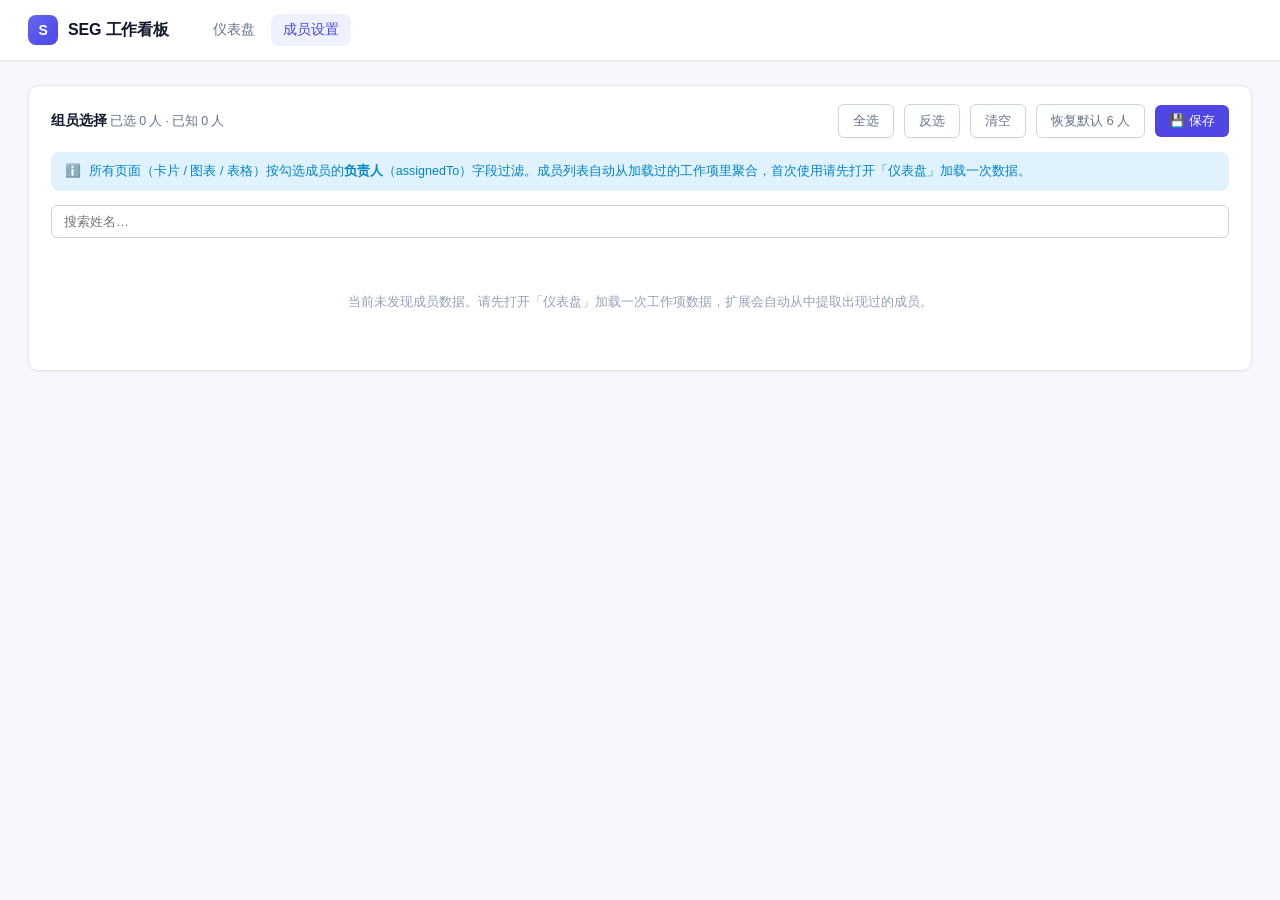
==== extension/dashboard/members.html @ 388cfca1 "云效团队工作看板 Chrome 扩展 v0.9.0 聚合 devops.aliyun.com 工作空间下所有公开项目的 需求/任务/测试计划/缺陷 的仪表盘扩展（Manifest V3，零后端）。" ====
<!DOCTYPE html>
<html lang="zh-CN">
<head>
  <meta charset="UTF-8" />
  <title>成员设置 · SEG 工作看板</title>
  <link rel="stylesheet" href="index.css" />
</head>
<body>
  <header class="topbar">
    <div class="topbar-inner">
      <div class="brand">
        <div class="brand-logo">S</div>
        SEG 工作看板
      </div>
      <nav class="nav">
        <a href="index.html">仪表盘</a>
        <a href="members.html" class="active">成员设置</a>
      </nav>
      <div class="spacer"></div>
      <span id="statusText" class="status-text"></span>
    </div>
  </header>

  <main class="content">
    <section class="section">
      <div class="section-head">
        <h2 class="section-title">组员选择 <span id="selectedCount" class="muted"></span></h2>
        <div class="controls">
          <button class="btn btn-ghost" id="selectAllBtn" type="button">全选</button>
          <button class="btn btn-ghost" id="invertBtn" type="button">反选</button>
          <button class="btn btn-ghost" id="clearBtn" type="button">清空</button>
          <button class="btn btn-ghost" id="resetBtn" type="button">恢复默认 6 人</button>
          <button class="btn btn-primary" id="saveBtn" type="button">💾 保存</button>
        </div>
      </div>

      <div class="hint-box">
        <span>ℹ️</span>
        <span>所有页面（卡片 / 图表 / 表格）按勾选成员的<b>负责人</b>（assignedTo）字段过滤。成员列表自动从加载过的工作项里聚合，首次使用请先打开「仪表盘」加载一次数据。</span>
      </div>

      <div class="members-toolbar">
        <input type="text" id="searchInput" placeholder="搜索姓名…" />
      </div>

      <div id="emptyHint" class="empty" style="display:none">
        当前未发现成员数据。请先打开「仪表盘」加载一次工作项数据，扩展会自动从中提取出现过的成员。
      </div>

      <div class="members-grid" id="membersGrid"></div>
    </section>
  </main>

  <script src="config.local.js"></script>
  <script src="api.js"></script>
  <script src="members.js"></script>
</body>
</html>
---- extension/dashboard/index.css ----
/* ============================================================
   Design tokens
============================================================ */
:root {
  --bg: #f7f8fb;
  --surface: #ffffff;
  --surface-soft: #f1f5f9;
  --border: #e5e7eb;
  --border-strong: #cbd5e1;
  --text: #0f172a;
  --text-muted: #64748b;
  --text-faint: #94a3b8;

  --primary: #4f46e5;
  --primary-hover: #4338ca;
  --primary-soft: #eef2ff;

  --success: #059669;
  --success-soft: #d1fae5;
  --warning: #d97706;
  --warning-soft: #fef3c7;
  --info: #0284c7;
  --info-soft: #e0f2fe;
  --danger: #dc2626;
  --danger-soft: #fee2e2;
  --neutral: #475569;
  --neutral-soft: #e2e8f0;

  --radius: 10px;
  --radius-sm: 6px;
  --shadow-sm: 0 1px 2px rgba(15, 23, 42, 0.04);
  --shadow-md: 0 4px 12px rgba(15, 23, 42, 0.06);
  --shadow-lg: 0 10px 30px rgba(15, 23, 42, 0.08);
}

* { box-sizing: border-box; }

html, body {
  margin: 0;
  padding: 0;
  background: var(--bg);
  color: var(--text);
  font-family: -apple-system, BlinkMacSystemFont, "Segoe UI", "PingFang SC",
    "Microsoft YaHei", "Helvetica Neue", Roboto, sans-serif;
  font-size: 14px;
  line-height: 1.5;
}

/* ============================================================
   Top bar
============================================================ */
.topbar {
  position: sticky;
  top: 0;
  z-index: 10;
  background: var(--surface);
  border-bottom: 1px solid var(--border);
  box-shadow: var(--shadow-sm);
}

.topbar-inner {
  max-width: 1440px;
  margin: 0 auto;
  padding: 14px 28px;
  display: flex;
  align-items: center;
  gap: 24px;
}

.brand {
  display: flex;
  align-items: center;
  gap: 10px;
  font-size: 16px;
  font-weight: 700;
  letter-spacing: -0.01em;
  color: var(--text);
}

.brand-logo {
  width: 30px;
  height: 30px;
  border-radius: 8px;
  background: linear-gradient(135deg, #6366f1, #4f46e5);
  color: #fff;
  display: grid;
  place-items: center;
  font-weight: 800;
  font-size: 14px;
  box-shadow: var(--shadow-sm);
}

.nav {
  display: flex;
  gap: 4px;
  margin-left: 8px;
}

.nav a {
  padding: 6px 12px;
  color: var(--text-muted);
  text-decoration: none;
  font-weight: 500;
  border-radius: 8px;
  font-size: 13.5px;
}

.nav a:hover { background: var(--surface-soft); color: var(--text); }
.nav a.active { color: var(--primary); background: var(--primary-soft); }

.spacer { flex: 1; }

.controls {
  display: flex;
  align-items: center;
  gap: 10px;
}

.field {
  display: flex;
  align-items: center;
  gap: 6px;
  font-size: 13px;
  color: var(--text-muted);
}

.field select,
.field input[type="month"],
.field input[type="text"] {
  background: var(--surface);
  border: 1px solid var(--border-strong);
  border-radius: var(--radius-sm);
  padding: 6px 10px;
  font-size: 13px;
  color: var(--text);
  min-width: 160px;
  outline: none;
}

.field select:focus,
.field input:focus {
  border-color: var(--primary);
  box-shadow: 0 0 0 3px rgba(79, 70, 229, 0.12);
}

.btn {
  padding: 7px 14px;
  border: none;
  border-radius: var(--radius-sm);
  font-size: 13px;
  font-weight: 500;
  cursor: pointer;
  display: inline-flex;
  align-items: center;
  gap: 6px;
}

.btn-primary { background: var(--primary); color: #fff; }
.btn-primary:hover { background: var(--primary-hover); }
.btn-primary:disabled { background: var(--text-faint); cursor: not-allowed; }

.btn-ghost { background: transparent; color: var(--text-muted); border: 1px solid var(--border-strong); }
.btn-ghost:hover { background: var(--surface-soft); color: var(--text); }

.status-text { font-size: 12px; color: var(--text-faint); }
.status-text.error { color: var(--danger); }

/* ============================================================
   Filter bar
============================================================ */
.filter-bar {
  background: var(--surface);
  border-bottom: 1px solid var(--border);
}
.filter-bar-inner {
  max-width: 1440px;
  margin: 0 auto;
  padding: 10px 28px;
  display: flex;
  align-items: center;
  gap: 14px;
  flex-wrap: wrap;
}

/* ============================================================
   Tabs
============================================================ */
.tabs {
  background: var(--surface);
  border-bottom: 1px solid var(--border);
}
.tabs-inner {
  max-width: 1440px;
  margin: 0 auto;
  padding: 0 28px;
  display: flex;
  gap: 4px;
}
.tab {
  padding: 11px 18px;
  border: none;
  background: transparent;
  cursor: pointer;
  font-size: 14px;
  color: var(--text-muted);
  border-bottom: 2px solid transparent;
  font-weight: 500;
  margin-bottom: -1px;
}
.tab:hover:not(.disabled) { color: var(--text); }
.tab.active {
  color: var(--primary);
  border-bottom-color: var(--primary);
  font-weight: 600;
}
.tab.disabled { color: var(--text-faint); cursor: not-allowed; }

/* ============================================================
   Main content
============================================================ */
.content {
  max-width: 1440px;
  margin: 0 auto;
  padding: 24px 28px;
}

.section {
  background: var(--surface);
  border: 1px solid var(--border);
  border-radius: var(--radius);
  padding: 18px 22px;
  margin-bottom: 18px;
  box-shadow: var(--shadow-sm);
}

.section-head {
  display: flex;
  align-items: baseline;
  justify-content: space-between;
  margin-bottom: 14px;
}

.section-title {
  margin: 0;
  font-size: 14px;
  font-weight: 600;
  color: var(--text);
  letter-spacing: -0.01em;
}

.muted { color: var(--text-muted); font-size: 12.5px; font-weight: 400; }

/* ============================================================
   Cards (KPI)
============================================================ */
.cards {
  display: grid;
  grid-template-columns: repeat(3, 1fr);
  gap: 16px;
  margin-bottom: 18px;
}

.card {
  background: var(--surface);
  border: 1px solid var(--border);
  border-radius: var(--radius);
  padding: 18px 22px;
  box-shadow: var(--shadow-sm);
  transition: transform 0.15s, box-shadow 0.15s;
}
.card:hover {
  transform: translateY(-1px);
  box-shadow: var(--shadow-md);
}

.card-title {
  display: flex;
  align-items: center;
  gap: 8px;
  font-size: 15px;
  font-weight: 600;
  margin-bottom: 16px;
  color: var(--text);
}
.card-title-dot {
  width: 8px;
  height: 8px;
  border-radius: 50%;
  background: var(--primary);
}
.card-title:nth-of-type(1) .card-title-dot { background: var(--primary); }

.card-metrics {
  display: grid;
  grid-template-columns: repeat(3, 1fr);
  gap: 10px;
}
.metric {
  background: var(--surface-soft);
  border-radius: 8px;
  padding: 12px 10px;
  text-align: center;
}
.metric-value {
  font-size: 26px;
  font-weight: 700;
  color: var(--text);
  letter-spacing: -0.02em;
  font-variant-numeric: tabular-nums;
}
.metric.success .metric-value { color: var(--success); }
.metric.warning .metric-value { color: var(--warning); }

.metric-label {
  font-size: 12px;
  color: var(--text-muted);
  margin-top: 4px;
}

/* ============================================================
   Charts (status distribution)
============================================================ */
.charts {
  display: grid;
  grid-template-columns: repeat(3, 1fr);
  gap: 16px;
}

.chart-block {
  background: var(--surface-soft);
  border-radius: 8px;
  padding: 14px 14px;
}
.chart-block h3 {
  margin: 0 0 10px 0;
  font-size: 13px;
  font-weight: 600;
  color: var(--text);
  display: flex;
  justify-content: space-between;
  align-items: center;
}
.chart-block h3 .total {
  color: var(--text-faint);
  font-weight: 400;
  font-size: 12px;
}
.bar-row {
  display: flex;
  align-items: center;
  gap: 10px;
  margin-bottom: 7px;
  font-size: 12px;
}
.bar-label {
  width: 72px;
  color: var(--text);
  white-space: nowrap;
  overflow: hidden;
  text-overflow: ellipsis;
}
.bar-track {
  flex: 1;
  background: rgba(15, 23, 42, 0.05);
  border-radius: 3px;
  height: 8px;
  overflow: hidden;
}
.bar-fill {
  background: linear-gradient(90deg, #818cf8, #4f46e5);
  height: 100%;
  border-radius: 3px;
}
.bar-fill.success { background: linear-gradient(90deg, #34d399, #059669); }
.bar-fill.warning { background: linear-gradient(90deg, #fbbf24, #d97706); }
.bar-fill.info    { background: linear-gradient(90deg, #38bdf8, #0284c7); }
.bar-fill.neutral { background: linear-gradient(90deg, #94a3b8, #475569); }
.bar-count {
  width: 36px;
  text-align: right;
  color: var(--text-muted);
  font-variant-numeric: tabular-nums;
}

/* ============================================================
   Table
============================================================ */
.table-wrap {
  max-height: 580px;
  overflow: auto;
  border-radius: 8px;
  border: 1px solid var(--border);
}

table {
  width: 100%;
  border-collapse: separate;
  border-spacing: 0;
  font-size: 13px;
}

thead {
  position: sticky;
  top: 0;
  background: var(--surface-soft);
  z-index: 1;
}

th {
  text-align: left;
  padding: 10px 12px;
  border-bottom: 1px solid var(--border);
  font-weight: 600;
  color: var(--text);
  font-size: 12px;
  white-space: nowrap;
}

th.sortable {
  cursor: pointer;
  user-select: none;
}
th.sortable:hover { background: rgba(15, 23, 42, 0.04); }
th .sort-indicator {
  display: inline-block;
  margin-left: 4px;
  color: var(--text-faint);
  font-size: 11px;
}
th.sorted-asc .sort-indicator,
th.sorted-desc .sort-indicator {
  color: var(--primary);
}

td {
  padding: 9px 12px;
  border-bottom: 1px solid var(--border);
  color: var(--text);
}
tbody tr:hover { background: var(--surface-soft); }
tbody tr:last-child td { border-bottom: none; }

tbody tr.row-link { cursor: pointer; }
tbody tr.row-link:hover { background: var(--primary-soft); }
tbody tr.row-link:hover td.col-subject { color: var(--primary); }

td.col-id { font-family: ui-monospace, SFMono-Regular, Menlo, monospace; color: var(--text-muted); font-size: 12px; }
td.col-subject { max-width: 360px; }

.badge {
  display: inline-flex;
  align-items: center;
  gap: 4px;
  padding: 2px 8px;
  border-radius: 999px;
  font-size: 12px;
  font-weight: 500;
  white-space: nowrap;
}
.badge.success { background: var(--success-soft); color: var(--success); }
.badge.warning { background: var(--warning-soft); color: var(--warning); }
.badge.info    { background: var(--info-soft);    color: var(--info); }
.badge.danger  { background: var(--danger-soft);  color: var(--danger); }
.badge.neutral { background: var(--neutral-soft); color: var(--neutral); }

/* ============================================================
   Empty / states
============================================================ */
.empty {
  text-align: center;
  padding: 40px;
  color: var(--text-faint);
  font-size: 13px;
}

/* ============================================================
   Members page
============================================================ */
.members-toolbar {
  display: flex;
  align-items: center;
  gap: 10px;
  margin-bottom: 14px;
}
.members-toolbar input[type="text"] {
  flex: 1;
  background: var(--surface);
  border: 1px solid var(--border-strong);
  border-radius: var(--radius-sm);
  padding: 8px 12px;
  font-size: 13px;
  outline: none;
}
.members-toolbar input[type="text"]:focus {
  border-color: var(--primary);
  box-shadow: 0 0 0 3px rgba(79, 70, 229, 0.12);
}

.members-grid {
  display: grid;
  grid-template-columns: repeat(auto-fill, minmax(220px, 1fr));
  gap: 10px;
}

.member-card {
  display: flex;
  align-items: center;
  gap: 10px;
  padding: 10px 12px;
  border: 1px solid var(--border);
  border-radius: 8px;
  background: var(--surface);
  cursor: pointer;
  transition: border 0.15s, background 0.15s;
}
.member-card:hover { background: var(--surface-soft); }
.member-card.selected { border-color: var(--primary); background: var(--primary-soft); }

.member-card input[type="checkbox"] {
  width: 16px; height: 16px;
  accent-color: var(--primary);
  cursor: pointer;
}
.member-avatar {
  width: 32px; height: 32px;
  border-radius: 50%;
  background: var(--surface-soft);
  object-fit: cover;
  display: grid;
  place-items: center;
  color: var(--text-muted);
  font-weight: 600;
  font-size: 13px;
  border: 1px solid var(--border);
  flex-shrink: 0;
}
.member-info { min-width: 0; }
.member-name {
  font-size: 13px;
  font-weight: 500;
  color: var(--text);
  white-space: nowrap;
  overflow: hidden;
  text-overflow: ellipsis;
}
.member-sub {
  font-size: 11.5px;
  color: var(--text-faint);
  white-space: nowrap;
  overflow: hidden;
  text-overflow: ellipsis;
}

.selected-count {
  font-size: 12.5px;
  color: var(--text-muted);
}

.hint-box {
  background: var(--info-soft);
  color: var(--info);
  border-radius: 8px;
  padding: 10px 14px;
  font-size: 12.5px;
  margin-bottom: 14px;
  display: flex;
  gap: 8px;
}
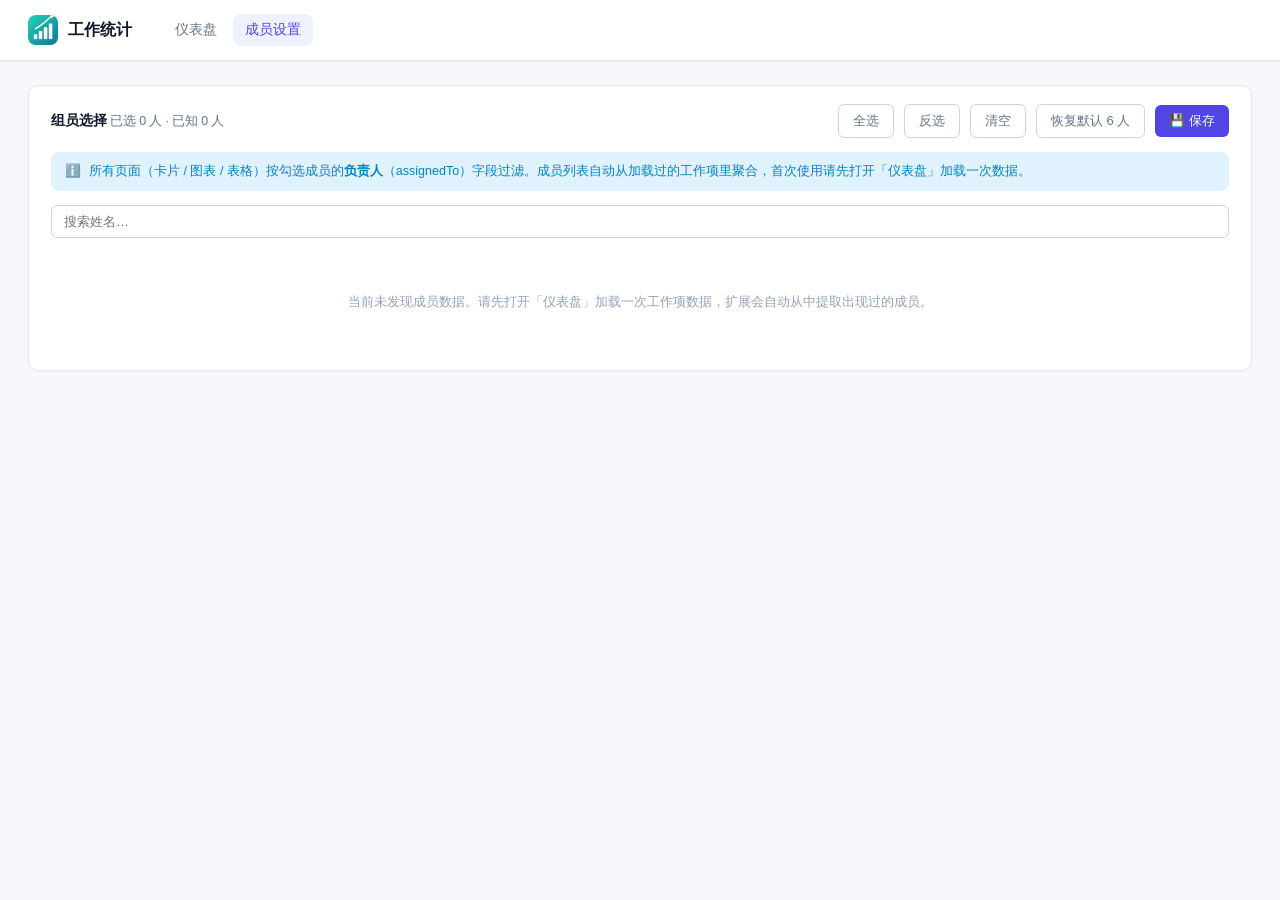
==== commit 3a53b178: "feat: 更名为「工作统计」+ 新增图标 v0.16.0 - 更名：SEG 部门工作统计 → 工作统计（manifest 名称、工具栏提示、窗口标题、顶栏品牌、README/需求.md 标题） - " ====
--- a/extension/dashboard/members.html
+++ b/extension/dashboard/members.html
@@ -2,15 +2,15 @@
 <html lang="zh-CN">
 <head>
   <meta charset="UTF-8" />
-  <title>成员设置 · SEG 工作看板</title>
+  <title>成员设置 · 工作统计</title>
   <link rel="stylesheet" href="index.css" />
 </head>
 <body>
   <header class="topbar">
     <div class="topbar-inner">
       <div class="brand">
-        <div class="brand-logo">S</div>
-        SEG 工作看板
+        <img class="brand-logo" src="../icons/icon48.png" alt="工作统计" />
+        工作统计
       </div>
       <nav class="nav">
         <a href="index.html">仪表盘</a>
--- a/extension/dashboard/index.css
+++ b/extension/dashboard/index.css
@@ -80,13 +80,8 @@
 .brand-logo {
   width: 30px;
   height: 30px;
-  border-radius: 8px;
-  background: linear-gradient(135deg, #6366f1, #4f46e5);
-  color: #fff;
-  display: grid;
-  place-items: center;
-  font-weight: 800;
-  font-size: 14px;
+  border-radius: 7px;
+  object-fit: cover;
   box-shadow: var(--shadow-sm);
 }
 
@@ -166,36 +161,44 @@
 .status-text.error { color: var(--danger); }
 
 /* ============================================================
-   Filter bar
-============================================================ */
-.filter-bar {
+   Action bar（Tab + 过滤栏合并）
+============================================================ */
+.action-bar {
   background: var(--surface);
   border-bottom: 1px solid var(--border);
 }
-.filter-bar-inner {
-  max-width: 1440px;
-  margin: 0 auto;
-  padding: 10px 28px;
-  display: flex;
-  align-items: center;
-  gap: 14px;
-  flex-wrap: wrap;
-}
-
-/* ============================================================
-   Tabs
-============================================================ */
-.tabs {
-  background: var(--surface);
-  border-bottom: 1px solid var(--border);
-}
-.tabs-inner {
+.action-bar-inner {
   max-width: 1440px;
   margin: 0 auto;
   padding: 0 28px;
   display: flex;
-  gap: 4px;
-}
+  align-items: center;
+}
+
+/* Tab 组 */
+.tabs-group {
+  display: flex;
+  gap: 2px;
+  border-right: 1px solid var(--border);
+  margin-right: 16px;
+  padding-right: 4px;
+  flex-shrink: 0;
+}
+
+/* 过滤组 */
+.filter-group {
+  display: flex;
+  align-items: center;
+  gap: 14px;
+  flex: 1;
+  padding: 8px 0;
+  flex-wrap: wrap;
+}
+.filter-group .btn {
+  margin-left: auto;
+}
+
+/* Tab 按钮 */
 .tab {
   padding: 11px 18px;
   border: none;
@@ -254,11 +257,17 @@
    Cards (KPI)
 ============================================================ */
 .cards {
-  display: grid;
-  grid-template-columns: repeat(3, 1fr);
+  display: flex;
   gap: 16px;
   margin-bottom: 18px;
-}
+  overflow-x: auto;
+  scroll-snap-type: x mandatory;
+  -webkit-overflow-scrolling: touch;
+  padding-bottom: 4px;
+}
+.cards::-webkit-scrollbar { height: 4px; }
+.cards::-webkit-scrollbar-track { background: transparent; }
+.cards::-webkit-scrollbar-thumb { background: var(--border-strong); border-radius: 2px; }
 
 .card {
   background: var(--surface);
@@ -267,6 +276,8 @@
   padding: 18px 22px;
   box-shadow: var(--shadow-sm);
   transition: transform 0.15s, box-shadow 0.15s;
+  flex: 0 0 calc((100% - 32px) / 3);
+  scroll-snap-align: start;
 }
 .card:hover {
   transform: translateY(-1px);
@@ -321,15 +332,23 @@
    Charts (status distribution)
 ============================================================ */
 .charts {
-  display: grid;
-  grid-template-columns: repeat(3, 1fr);
+  display: flex;
   gap: 16px;
-}
+  overflow-x: auto;
+  scroll-snap-type: x mandatory;
+  -webkit-overflow-scrolling: touch;
+  padding-bottom: 4px;
+}
+.charts::-webkit-scrollbar { height: 4px; }
+.charts::-webkit-scrollbar-track { background: transparent; }
+.charts::-webkit-scrollbar-thumb { background: var(--border-strong); border-radius: 2px; }
 
 .chart-block {
   background: var(--surface-soft);
   border-radius: 8px;
   padding: 14px 14px;
+  flex: 0 0 calc((100% - 32px) / 3);
+  scroll-snap-align: start;
 }
 .chart-block h3 {
   margin: 0 0 10px 0;
@@ -411,9 +430,11 @@
   padding: 10px 12px;
   border-bottom: 1px solid var(--border);
   font-weight: 600;
-  color: var(--text);
-  font-size: 12px;
+  color: var(--text-faint);
+  font-size: 11px;
   white-space: nowrap;
+  text-transform: uppercase;
+  letter-spacing: 0.05em;
 }
 
 th.sortable {
@@ -436,16 +457,23 @@
   padding: 9px 12px;
   border-bottom: 1px solid var(--border);
   color: var(--text);
-}
-tbody tr:hover { background: var(--surface-soft); }
+  /* 所有单元格不换行，超出部分省略号截断（标题列 title 属性可悬停看全文） */
+  white-space: nowrap;
+  overflow: hidden;
+  text-overflow: ellipsis;
+  max-width: 240px;
+}
+tbody tr:nth-child(odd) td  { background: var(--surface-soft); }
+tbody tr:nth-child(even) td { background: var(--surface); }
+tbody tr:hover td { background: var(--surface-soft); }
 tbody tr:last-child td { border-bottom: none; }
 
 tbody tr.row-link { cursor: pointer; }
-tbody tr.row-link:hover { background: var(--primary-soft); }
+tbody tr.row-link:hover td { background: var(--primary-soft); }
 tbody tr.row-link:hover td.col-subject { color: var(--primary); }
 
 td.col-id { font-family: ui-monospace, SFMono-Regular, Menlo, monospace; color: var(--text-muted); font-size: 12px; }
-td.col-subject { max-width: 360px; }
+td.col-subject { max-width: 420px; }
 
 .badge {
   display: inline-flex;
